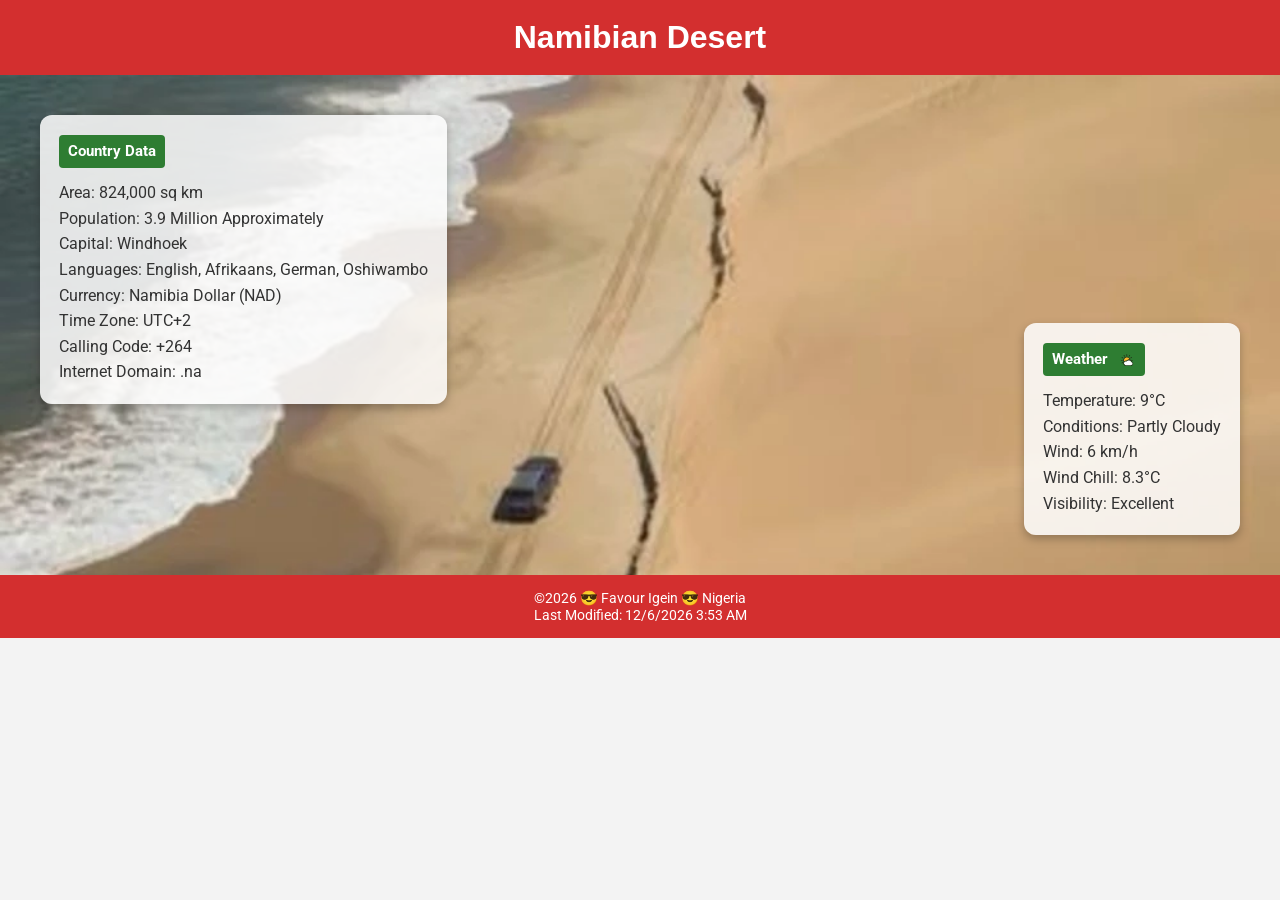
==== place.html @ 93769715 "countries implemented" ====
<!DOCTYPE html>
<html lang="en">
<head>
  <meta charset="UTF-8">
  <meta name="viewport" content="width=device-width, initial-scale=1.0" />
  <meta name="author" content="Favour Igein" />
  <meta name="description" content="Explore the Namibian Desert, its culture, geography, and weather. Discover the beauty of Namibia's landscapes and learn about its unique wildlife." />
  <meta name="keywords" content="Namibia, Desert, Geography, Culture, Weather, Wildlife" />
  <title>Namibia Desert</title>
  <link rel="preconnect" href="https://fonts.googleapis.com">
  <link rel="preconnect" href="https://fonts.gstatic.com" crossorigin>
  <link href="https://fonts.googleapis.com/css2?family=Roboto&display=swap" rel="stylesheet">
  <link rel="stylesheet" href="styles/places.css">
  <script src="scripts/places.js" defer></script>
</head>
<body>

  <header>
    <h1>Namibian Desert</h1>
    <!-- namibia desert -->
  </header>
  <main>
  <section class="hero">
    <picture>
      <source srcset="images/hero-medium.webp" media="(min-width: 1000px)" />
      <source srcset="images/hero-small.webp" media="(min-width: 500px)" />
      <img src="images/hero-large.webp" width="1500" alt="Lemurs in Madagascar" />
    </picture>

    <!-- Country Infomation provided -->
    <div class="info-panel">
      <div class="panel-title">Country Data</div>
      <p>Area: 824,000 sq km</p>
      <p>Population: 3.9 Million Approximately</p>
      <p>Capital: Windhoek</p>
      <p>Languages: English, Afrikaans, German, Oshiwambo</p>
      <p>Currency: Namibia Dollar (NAD)</p>
      <p>Time Zone: UTC+2</p>
      <p>Calling Code: +264</p>
      <p>Internet Domain: .na</p>
    </div>

    <!-- Weather Infomation provided -->
    <!-- <div class="weather-panel">
      <div class="panel-title">
        Weather
        <img src="images/weathericon.svg" alt="weather icon" class="weather-icon"/>
      </div>
      <p>Temperature: 10°C</p>
      <p>Conditions: Clear Skies With Coastal Fog</p>
      <p>Wind: 5 km/h</p>
      <p>Visibility: Excellent</p>
    </div> -->
    <div class="weather-panel">
      <div class="panel-title">
        Weather
        <img src="images/weathericon.svg" alt="weather icon" class="weather-icon"/>
      </div>
      <p>Temperature: <span id="temperature">9</span>°C</p>
      <p>Conditions: Partly Cloudy</p>
      <p>Wind: <span id="wind">6</span> km/h</p>
      <p>Wind Chill: <span id="windchill">Calculating...</span></p>
      <p>Visibility: Excellent</p>
    </div>
  </section>
  </main>

  <!-- <footer>
    <p>©2025 Rubia Magdalena Francesco @ Madagascar</p>
    <p>Last Modification: 02/08/2024 22:47:47</p>
  </footer> -->
   <footer>
    <p>&copy;<span id="currentyear"></span> 😎 Favour Igein 😎 Nigeria</p>
    <!-- <p>Last Modified: June 2025</p> -->
     <p id="lastModified"></p>
  </footer>
</body>
</html>
---- styles/places.css ----
/* glolobal Variables */
:root {
  --color-red: #d32f2f;
  --color-green: #2e7d32;
  --color-white: rgba(255, 255, 255, 0.85);
  --text-color: #333;
  --heading-font: 'Segoe UI', sans-serif;
  --body-font: 'Roboto', 'Arial', sans-serif;
}

/*Base Reset */
* {
  margin: 0;
  padding: 0;
  box-sizing: border-box;
}

body {
  font-family: var(--body-font);
  background-color: #f3f3f3;
  color: var(--text-color);
}

/*Header */
header {
  background-color: var(--color-red);
  color: white;
  text-align: center;
  margin-top: 0;
  padding: 1.2em 0;
  font-family: var(--heading-font);
}

/* Divider*/
/*
.accent-line {
  border: none;
  height: 4px;
  background-color: var(--color-green);
  margin: 0;
}
*/

/* Footer */
footer {
  background-color: var(--color-red);
  color: white;
  text-align: center;
  padding: 1em;
  font-size: 0.9em;
  margin-top: 0;
}

/*Hero Section */
.hero picture img {
  display: block;
  width: 100%;
  height: auto;
  display: block;
  max-height: 500px;
  object-fit: cover;
  margin-bottom: 0;
}
.hero{
  position: relative;
  width: 100%;
  min-height: auto;
  margin-bottom: 0;
  padding-bottom: 0;
}

.hero {
  position: relative;
  width: 100%;
  min-height: 500px;
  overflow: hidden;
}

/*Weather Panels */
.info-panel, .weather-panel {
  position: absolute;
  background-color: var(--color-white);
  color: var(--text-color);
  padding: 1.2em;
  border-radius: 12px;
  box-shadow: 0 4px 10px rgba(0, 0, 0, 0.25);
  font-size: 1em;
  line-height: 1.6;
  width: fit-content;
  max-width: 90%;
  font-family: var(--body-font);
}

.panel-title {
  background-color: var(--color-green);
  color: white;
  font-weight: bold;
  font-size: 0.95em;
  padding: 0.3em 0.6em;
  display: inline-block;
  margin-bottom: 0.8em;
  border-radius: 4px;
}

/*Exact Box Placement */
.info-panel {
  top: 40px;
  left: 40px;
}

.weather-panel {
  bottom: 40px;
  right: 40px;
}

/*Weather Icon */
.weather-panel .panel-title::after {
  /* content: " ☁"; */
  content: none;
  /* font-size: 1.1em;
  margin-left: 6px; */
}
.panel-title img.weather-icon {
  width: 1.2em;
  height: auto;
  vertical-align: middle;
  margin-left: 6px;
}

/* Responsive Layout */
@media screen and (max-width: 768px) {
  .info-panel,
  .weather-panel {
    position: static;
    margin: 1.5em auto;
    display: block;
  }

  .weather-panel .panel-title::after {
    content: ""; /* hide icon on small screens */
  }

  .hero {
    min-height: auto;
  }
}

@media screen and (max-width: 480px) {
  header, footer {
    padding: 0.8em;
    font-size: 0.95em;
  }

  .info-panel,
  .weather-panel {
    font-size: 0.9em;
    padding: 1em;
    margin: 1em auto;
    width: 100%;
  }

  .panel-title {
    font-size: 0.85em;
    padding: 0.2em 0.5em;
  }
}
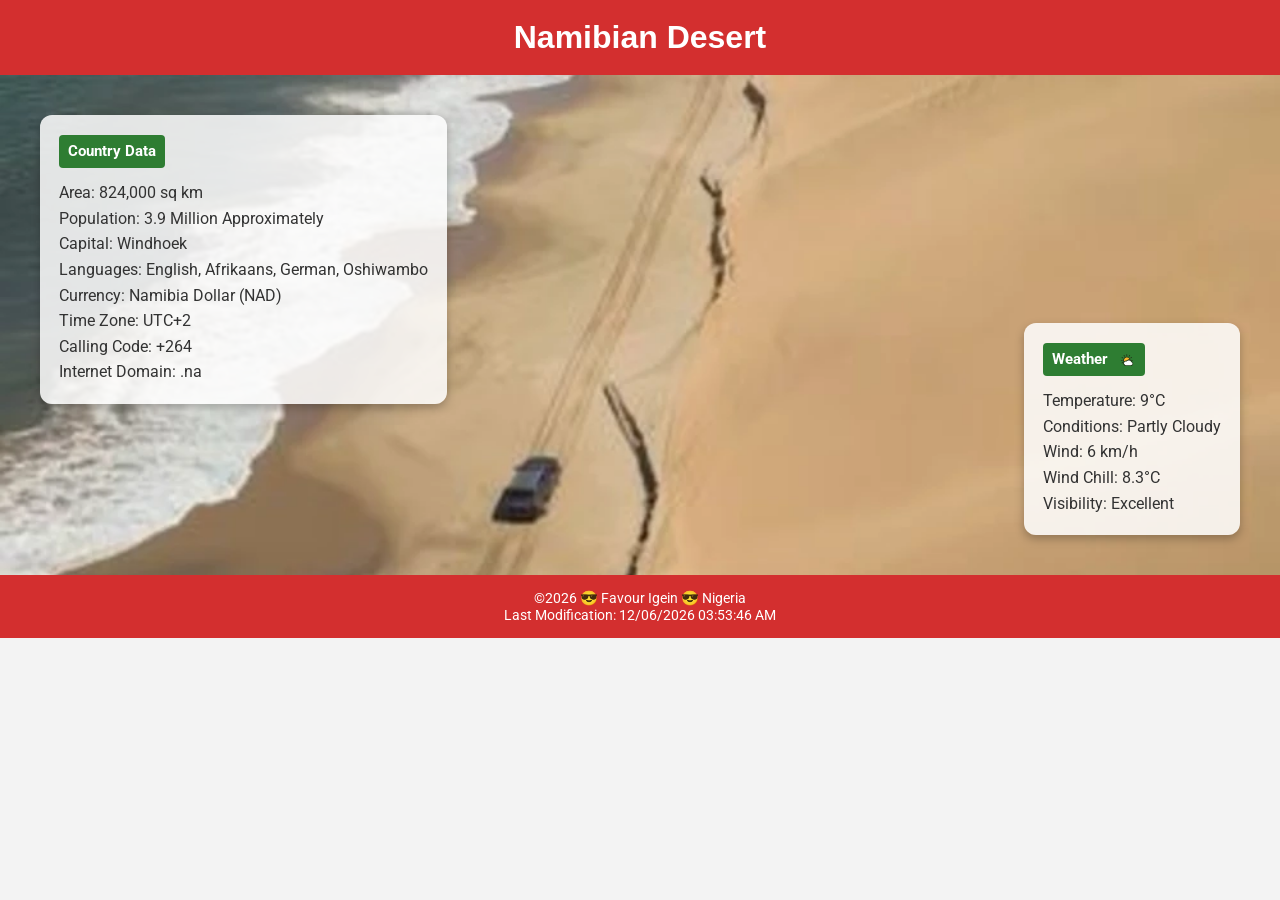
==== commit bca89e40: "update" ====
--- a/place.html
+++ b/place.html
@@ -34,7 +34,7 @@
       <p>Population: 3.9 Million Approximately</p>
       <p>Capital: Windhoek</p>
       <p>Languages: English, Afrikaans, German, Oshiwambo</p>
-      <p>Currency: Namibia Dollar (NAD)</p>
+      <p>Currency: Namibia Dollar (NAD) </p>
       <p>Time Zone: UTC+2</p>
       <p>Calling Code: +264</p>
       <p>Internet Domain: .na</p>
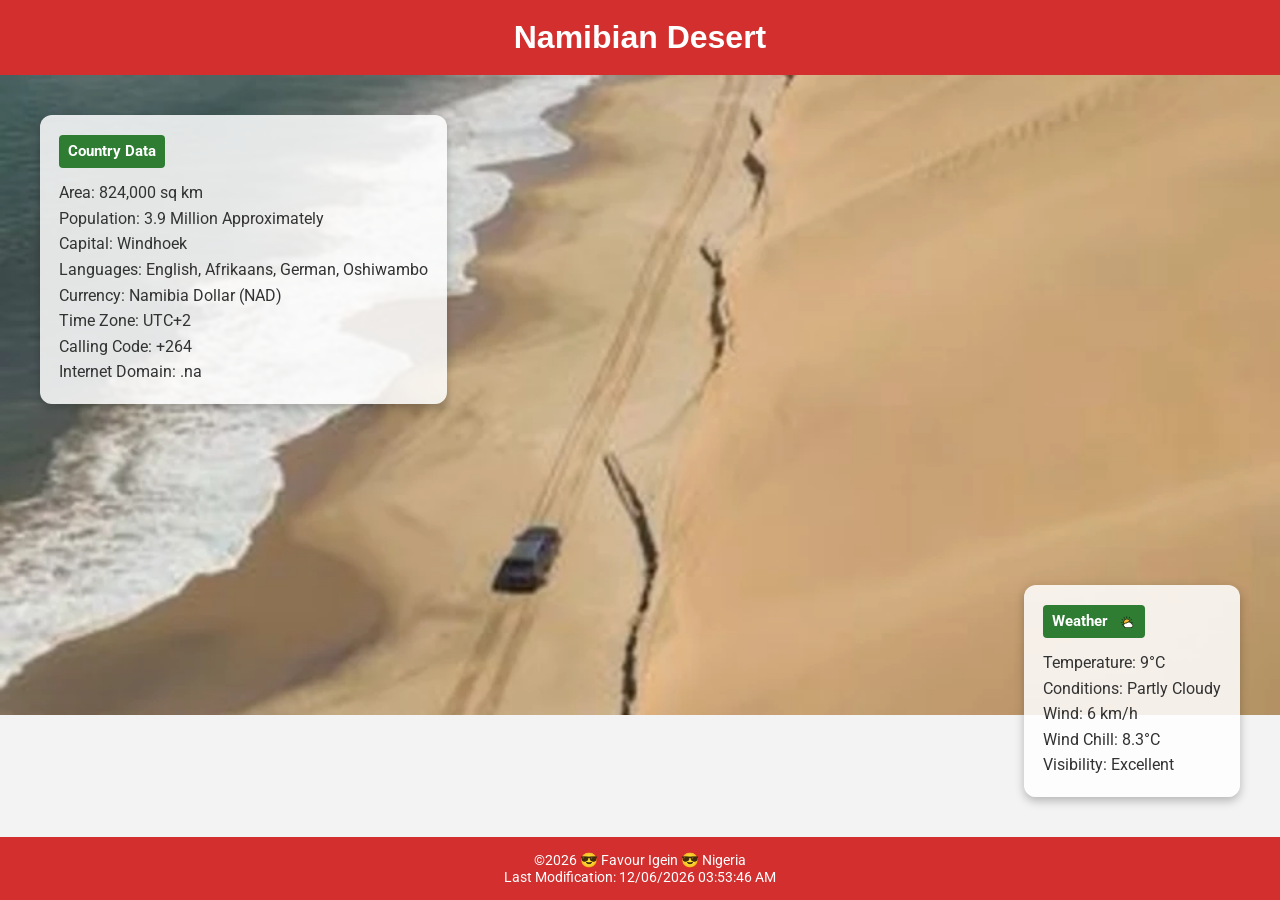
==== commit 447077ec: "update" ====
--- a/place.html
+++ b/place.html
@@ -54,7 +54,7 @@
     <div class="weather-panel">
       <div class="panel-title">
         Weather
-        <img src="images/weathericon.svg" alt="weather icon" class="weather-icon"/>
+        <img src="images/weathericon.svg" alt="weather" class="weather-icon"/>
       </div>
       <p>Temperature: <span id="temperature">9</span>°C</p>
       <p>Conditions: Partly Cloudy</p>
--- a/styles/places.css
+++ b/styles/places.css
@@ -19,6 +19,15 @@
   font-family: var(--body-font);
   background-color: #f3f3f3;
   color: var(--text-color);
+  min-height: 100vh;
+  display: flex;
+  flex-direction: column;
+}
+
+main {
+  flex: 1;
+  display: flex;
+  flex-direction: column;
 }
 
 /*Header */
@@ -52,28 +61,30 @@
 }
 
 /*Hero Section */
-.hero picture img {
-  display: block;
-  width: 100%;
-  height: auto;
-  display: block;
-  max-height: 500px;
-  object-fit: cover;
-  margin-bottom: 0;
-}
-.hero{
+.hero {
   position: relative;
   width: 100%;
-  min-height: auto;
+  flex: 1;
+  display: flex;
+  min-height: 500px;
+  overflow: hidden;
   margin-bottom: 0;
   padding-bottom: 0;
 }
 
-.hero {
-  position: relative;
+.hero picture {
   width: 100%;
+  height: 100%;
+  flex: 1;
+}
+
+.hero picture img {
+  display: block;
+  width: 100%;
+  height: 100%;
   min-height: 500px;
-  overflow: hidden;
+  object-fit: cover;
+  margin-bottom: 0;
 }
 
 /*Weather Panels */
@@ -142,6 +153,12 @@
 
   .hero {
     min-height: auto;
+    display: block;
+  }
+
+  .hero picture img {
+    height: auto;
+    min-height: unset;
   }
 }
 
